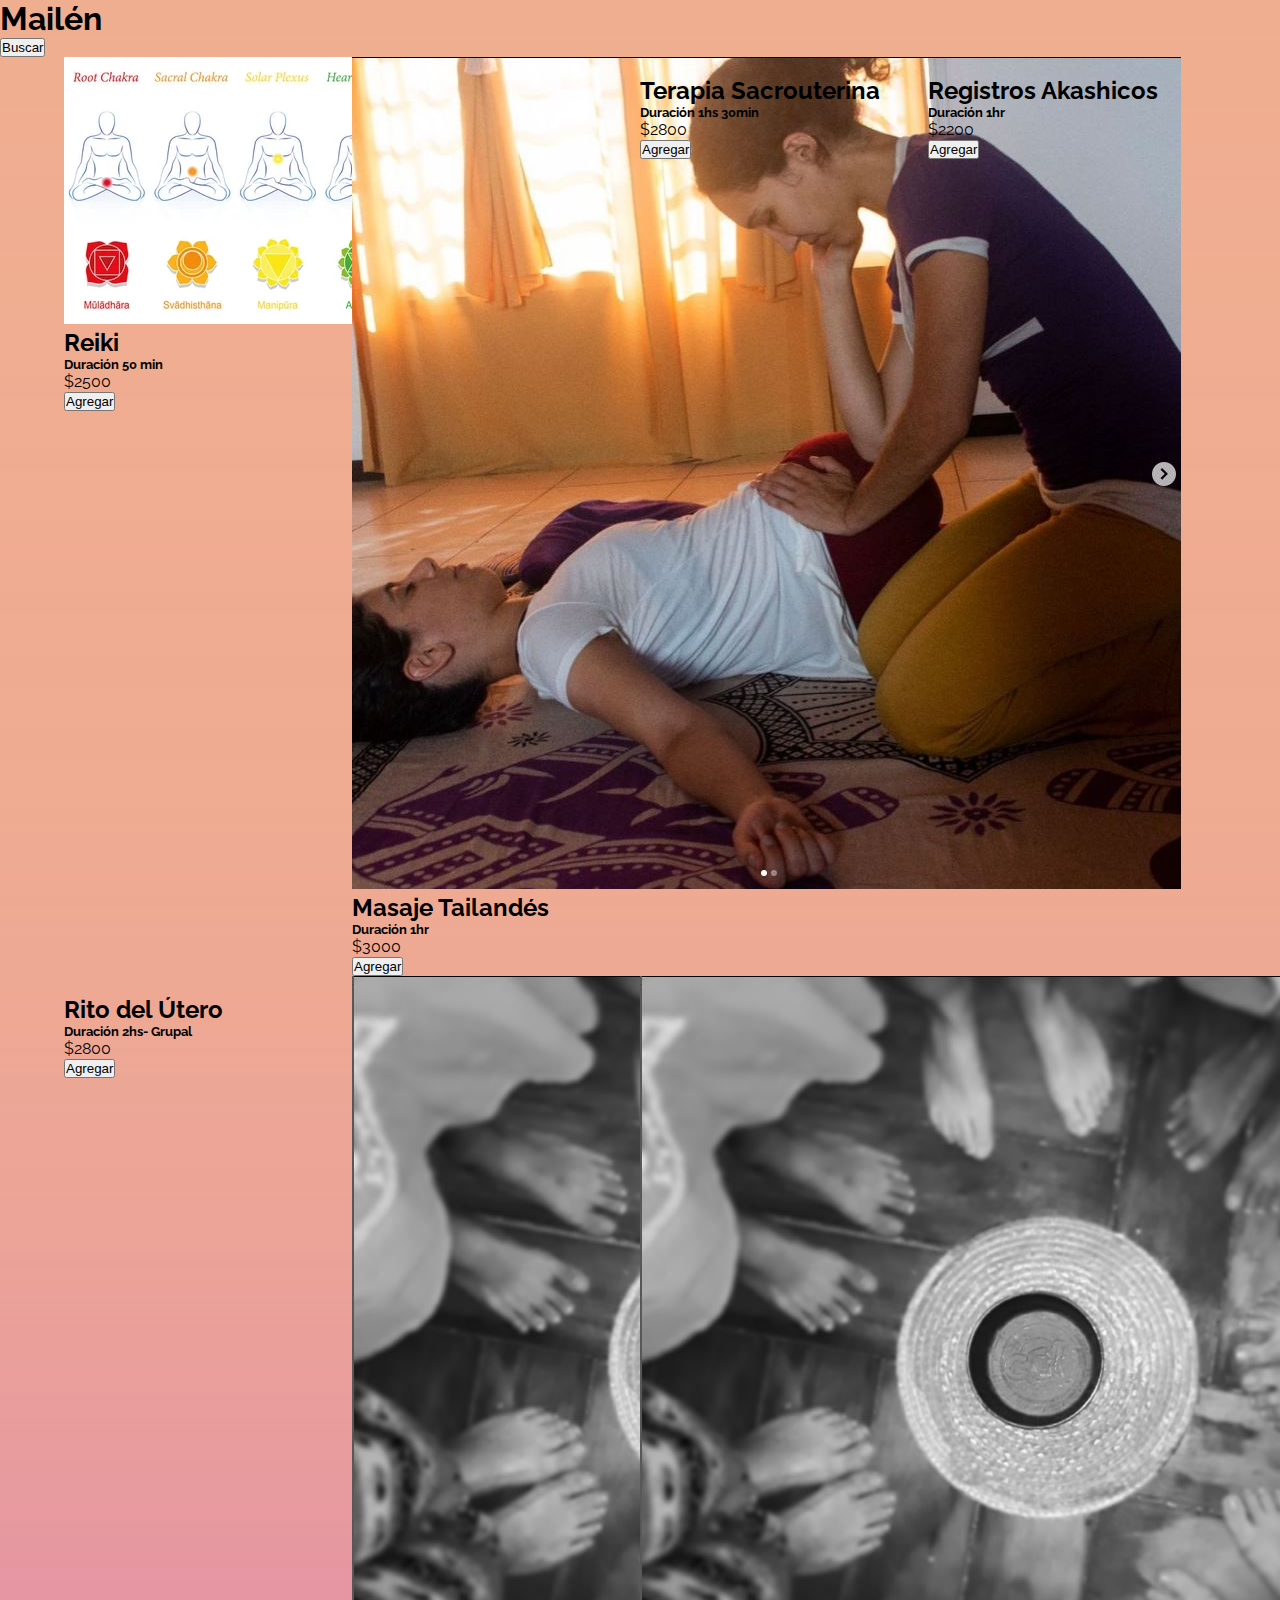
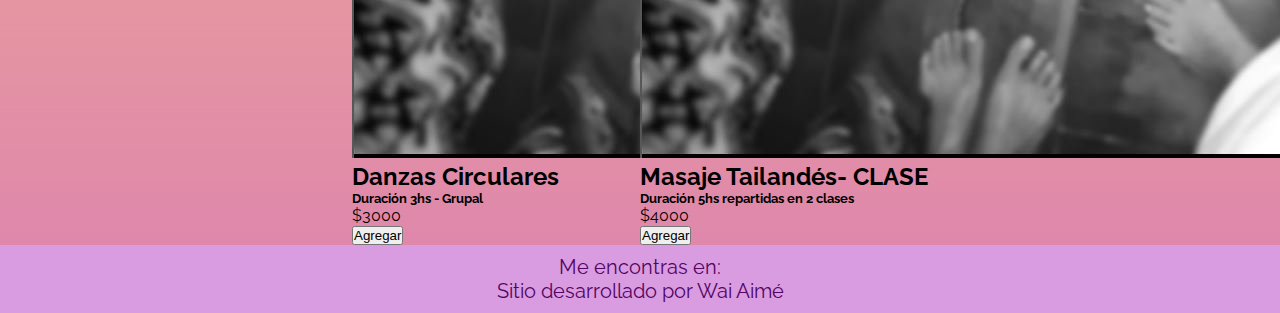
==== index.html @ f0886142 "inicio" ====
<!DOCTYPE html>
<html lang="en">
    <head>
        <meta charset="UTF-8" />
        <meta http-equiv="X-UA-Compatible" content="IE=edge" />
        <meta name="viewport" content="width=device-width, initial-scale=1.0" />
        <meta name="description" content="Podes realizar diferentes terapias y sesiones tanto individuales como grupales">
        <link href="https://cdn.jsdelivr.net/npm/bootstrap@5.0.2/dist/css/bootstrap.min.css" rel="stylesheet"integrity="sha384-EVSTQN3/azprG1Anm3QDgpJLIm9Nao0Yz1ztcQTwFspd3yD65VohhpuuCOmLASjC" crossorigin="anonymous"/>
        <link rel="stylesheet" href="https://cdnjs.cloudflare.com/ajax/libs/font-awesome/6.2.0/css/all.min.css" integrity="sha512-xh6O/CkQoPOWDdYTDqeRdPCVd1SpvCA9XXcUnZS2FmJNp1coAFzvtCN9BmamE+4aHK8yyUHUSCcJHgXloTyT2A==" crossorigin="anonymous" referrerpolicy="no-referrer" />
        <link href="https://unpkg.com/aos@2.3.1/dist/aos.css" rel="stylesheet">
        <link rel="preconnect" href="https://fonts.googleapis.com">
        <link rel="preconnect" href="https://fonts.gstatic.com" crossorigin>
        <link href="https://fonts.googleapis.com/css2?family=Mansalva&family=Montserrat:wght@500&family=Oswald:wght@200&family=Patrick+Hand+SC&family=Raleway:wght@300&family=Sriracha&display=swap" rel="stylesheet">
        <link rel="stylesheet" href="style.css">

        
        <title>Mailén Cárdenas</title>
    </head>
    <body>
        <header>
            <div class="containerHeader">
                <h1 id="title">Mailén</h1>
                <nav class="navbar navbar-light">
                    <div class="container-fluid">
                        <form class="d-flex justify-content-center">
                            <button class="btn btn-outline-success" id="btnFiltrar" type="button">Buscar</button>
                        </form>
                    </div>
                </nav>
            </div>
        </header>

        <main>
            <div id="contenedor" style="display: flex; flex-wrap: wrap; margin-left: 5%"></div>
            <div id="tabla-carrito"></div>
            <div id="acciones-carrito"></div>
        </main>

        <footer class="container-fluid ">
            <p>Me encontras en:</p>
            <div class="redes">
                <a href="https://www.instagram.com/mai_masajethai/"><i class="fa-brands fa-instagram"></i></a>
                <a href="https://www.facebook.com/masajethai.mai/"><i class="fa-brands fa-facebook"></i></a>
                <a href="https://wa.me/+5491162864665"><i class="fa-brands fa-whatsapp"></i></a>
                <p class="desarrollado">Sitio desarrollado por Wai Aimé</p>
        </div>

    </footer>
    <a href="#" class="subir">
      <i class="fa-solid fa-circle-chevron-up"></i>
    </a> 
        <!-- Librerias y etc -->
        <script
            src="https://code.jquery.com/jquery-3.6.0.min.js" integrity="sha256-/xUj+3OJU5yExlq6GSYGSHk7tPXikynS7ogEvDej/m4=" crossorigin="anonymous">
        </script>
        <!-- Option 1: Bootstrap Bundle with Popper -->
        <script
            src="https://cdn.jsdelivr.net/npm/bootstrap@5.0.2/dist/js/bootstrap.bundle.min.js" integrity="sha384-MrcW6ZMFYlzcLA8NlNtUVF0sA7MsXsP1UyJoMp4YLEuNSfAP+JcXn/tWtIaxVXM"crossorigin="anonymous">
        </script>
        <!-- Sweet alert -->
        <script src="https://unpkg.com/sweetalert/dist/sweetalert.min.js"></script>
        <!-- Toastify -->
        <script src="//cdnjs.cloudflare.com/ajax/libs/toastify-js/1.11.2/toastify-es.min.js"></script>
        <script src="https://cdn.jsdelivr.net/npm/@popperjs/core@2.11.6/dist/umd/popper.min.js" integrity="sha384-oBqDVmMz9ATKxIep9tiCxS/Z9fNfEXiDAYTujMAeBAsjFuCZSmKbSSUnQlmh/jp3" crossorigin="anonymous"></script>
        <script src="https://cdn.jsdelivr.net/npm/bootstrap@5.2.2/dist/js/bootstrap.min.js" integrity="sha384-IDwe1+LCz02ROU9k972gdyvl+AESN10+x7tBKgc9I5HFtuNz0wWnPclzo6p9vxnk" crossorigin="anonymous"></script>
        <!-- <script src="./index_eventos.js"></script> -->
        <script src="./index.js"></script>
    </body>
</html>
---- style.css ----
@import url("https://fonts.googleapis.com/css2?family=Mansalva&family=Montserrat:wght@500&family=Oswald:wght@200&family=Patrick+Hand+SC&family=Raleway&family=Sriracha&display=swap");
* {
  margin: 0%;
  padding: 0%;
  box-sizing: border-box;
}

html {
  scroll-behavior: smooth;
}

title {
  background-color: "Trebuchet MS", "Lucida Sans Unicode", "Lucida Grande", "Lucida Sans", Arial, sans-serif;
}

body {
  background-color: #f0ae90;
  background-image: linear-gradient(#f0ae90, 80%, rgba(191, 63, 223, 0.39));
  font-family: "Raleway", sans-serif;
  position: relative;
}

footer {
  background-color: rgb(218, 156, 225);
  text-align: center;
  font-size: 20px;
  font-family: "Raleway", sans-serif;
  width: 100%;
  padding: 10px;
  margin-bottom: 0px;
}
footer p {
  text-align: center;
  font-size: 20px;
  font-family: "Raleway", sans-serif;
  color: rgb(83, 5, 99);
}
footer .redes a {
  font-size: 1.5em;
  color: rgb(46, 2, 50);
  letter-spacing: 40px;
}
footer .redes a:hover {
  color: honeydew;
}

.subir {
  color: honeydew;
  position: fixed;
  bottom: 1em;
  right: 2em;
  font-size: 2em;
}
.subir:hover {
  color: rgb(189, 60, 240);
}

/*# sourceMappingURL=style.css.map */
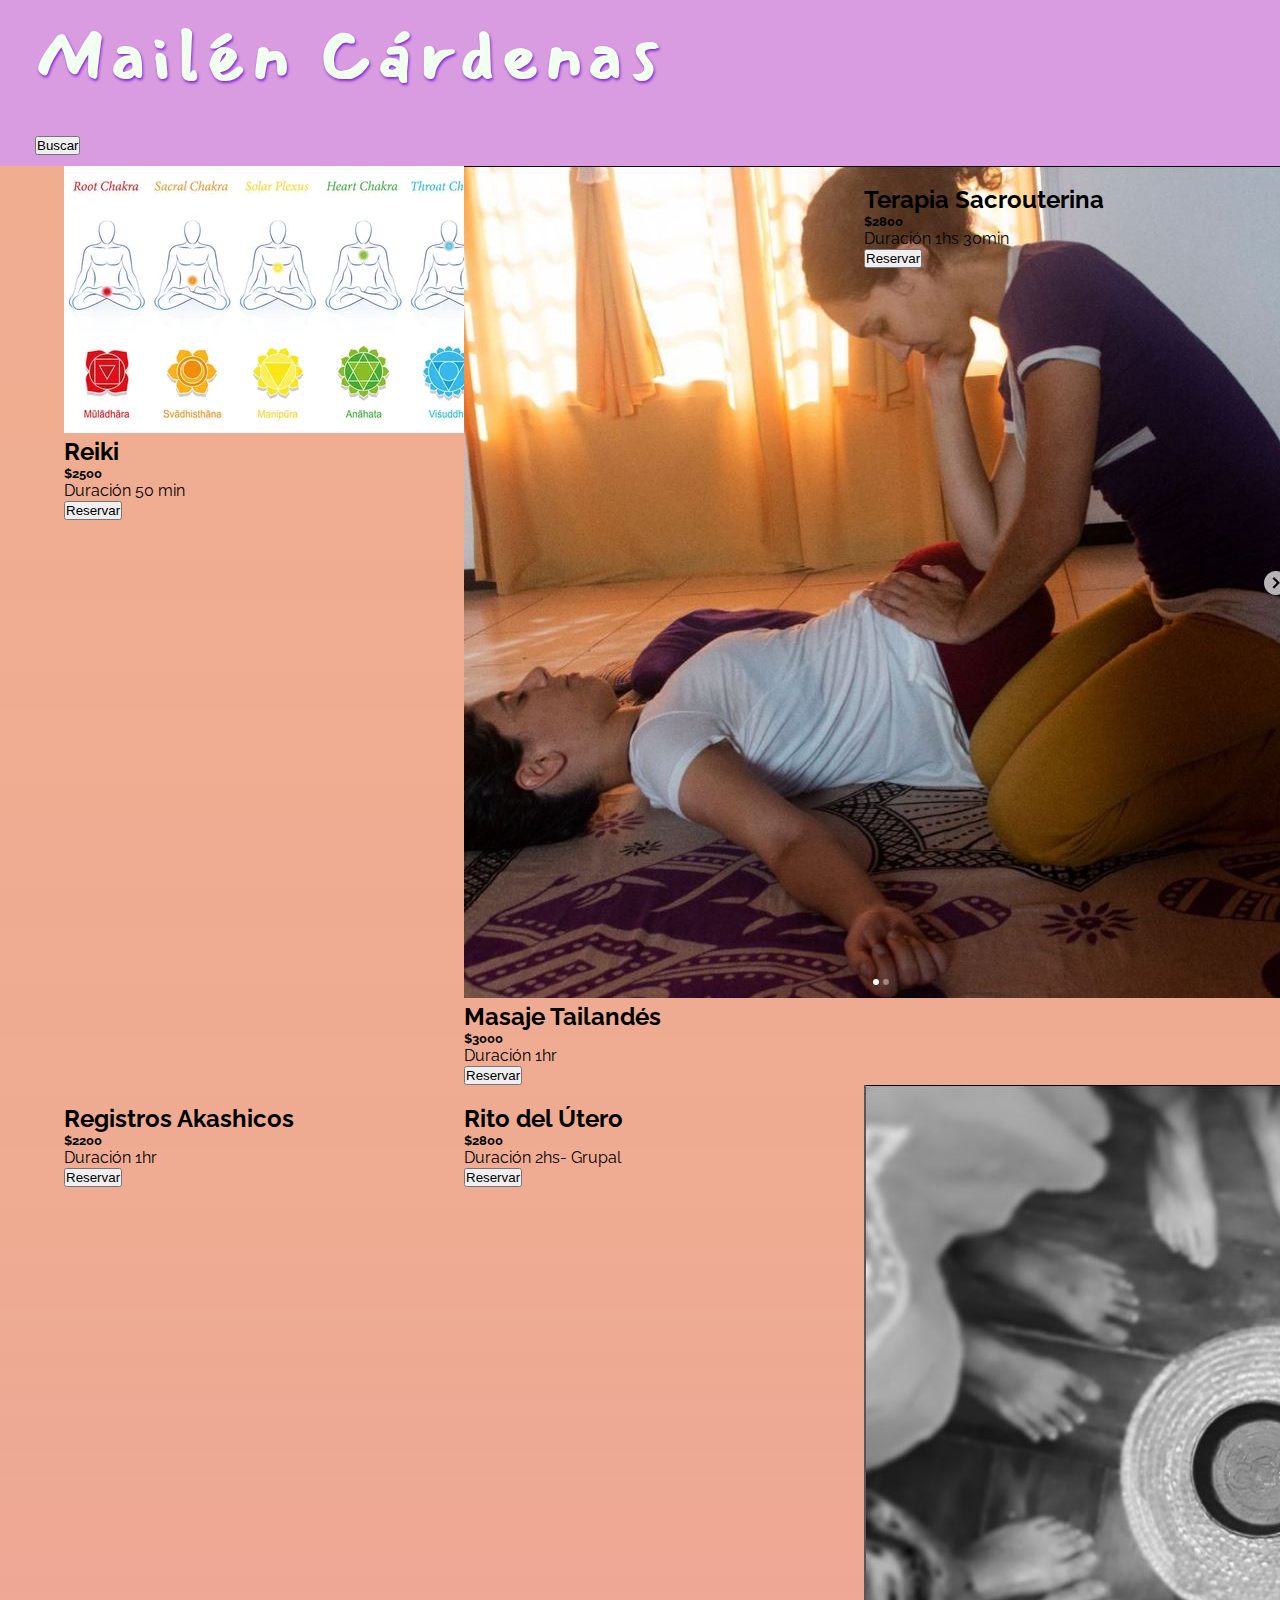
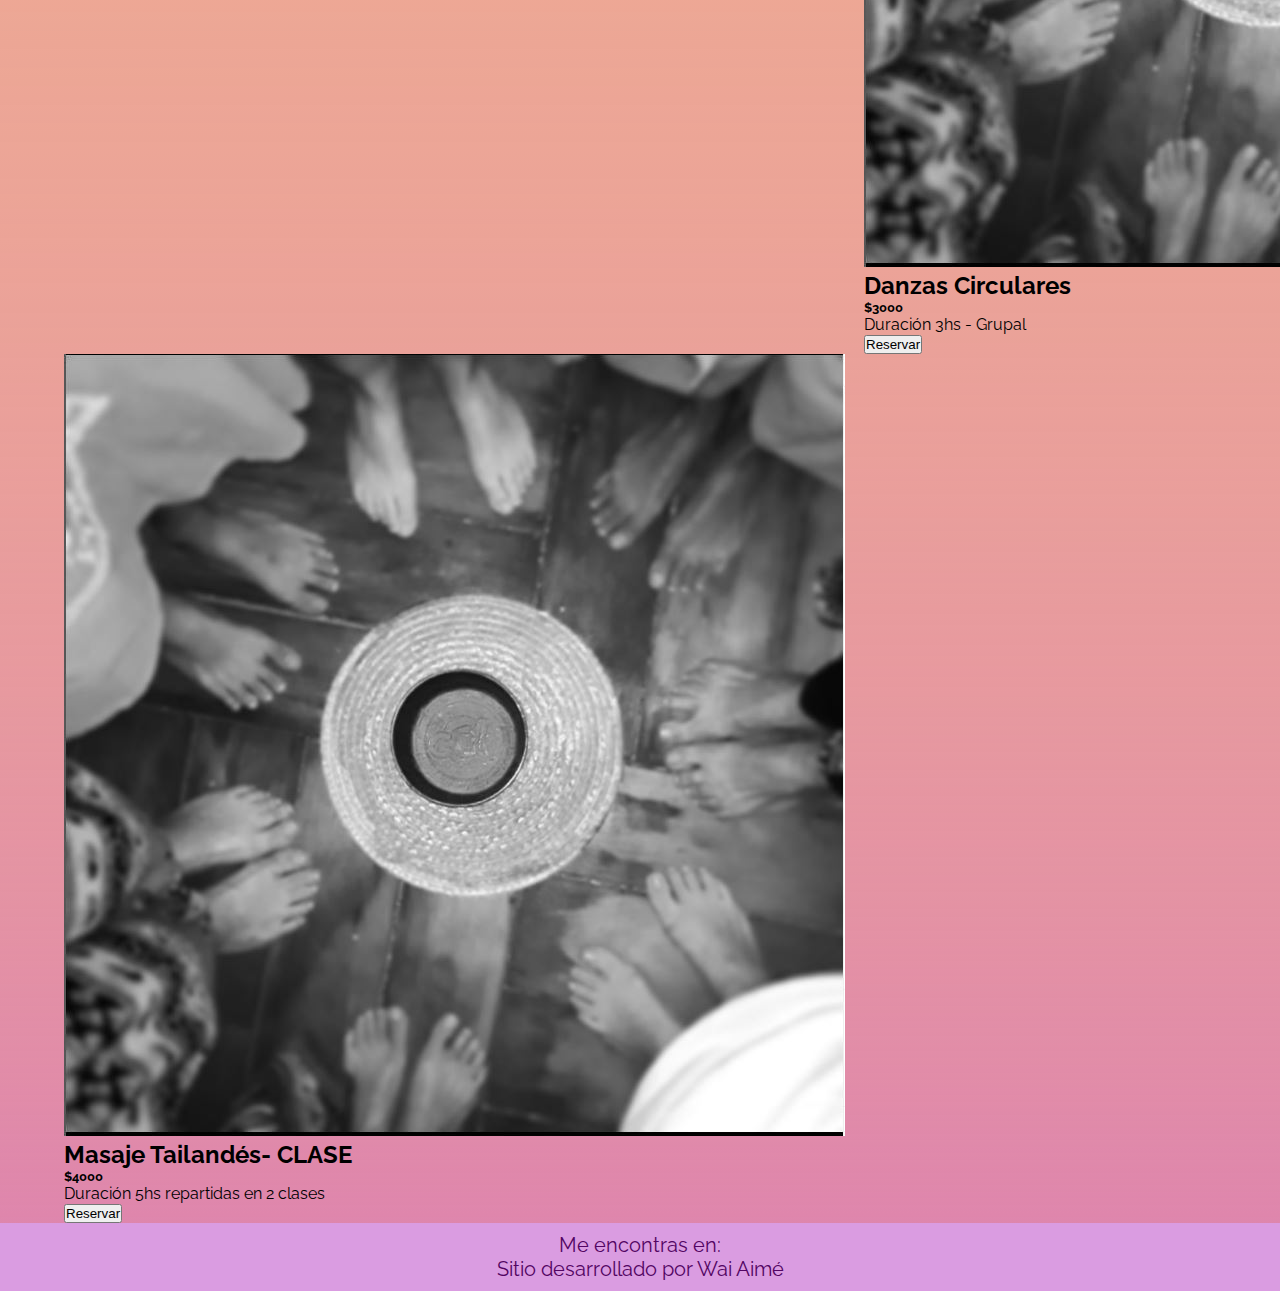
==== commit 00b4ebce: "creacion carpeta style, previo armado archivo funciones" ====
--- a/index.html
+++ b/index.html
@@ -1,5 +1,5 @@
 <!DOCTYPE html>
-<html lang="en">
+<html lang="es">
     <head>
         <meta charset="UTF-8" />
         <meta http-equiv="X-UA-Compatible" content="IE=edge" />
@@ -11,15 +11,15 @@
         <link rel="preconnect" href="https://fonts.googleapis.com">
         <link rel="preconnect" href="https://fonts.gstatic.com" crossorigin>
         <link href="https://fonts.googleapis.com/css2?family=Mansalva&family=Montserrat:wght@500&family=Oswald:wght@200&family=Patrick+Hand+SC&family=Raleway:wght@300&family=Sriracha&display=swap" rel="stylesheet">
-        <link rel="stylesheet" href="style.css">
+        <link rel="stylesheet" href="./style/style.css">
 
         
-        <title>Mailén Cárdenas</title>
+        <title>Mailén C</title>
     </head>
     <body>
         <header>
             <div class="containerHeader">
-                <h1 id="title">Mailén</h1>
+                <h1 id="title">Mailén Cárdenas</h1>
                 <nav class="navbar navbar-light">
                     <div class="container-fluid">
                         <form class="d-flex justify-content-center">
@@ -39,31 +39,24 @@
         <footer class="container-fluid ">
             <p>Me encontras en:</p>
             <div class="redes">
-                <a href="https://www.instagram.com/mai_masajethai/"><i class="fa-brands fa-instagram"></i></a>
+                <a href="https://www.instagram.com/mai_solcosmico/"><i class="fa-brands fa-instagram"></i></a>
                 <a href="https://www.facebook.com/masajethai.mai/"><i class="fa-brands fa-facebook"></i></a>
                 <a href="https://wa.me/+5491162864665"><i class="fa-brands fa-whatsapp"></i></a>
                 <p class="desarrollado">Sitio desarrollado por Wai Aimé</p>
-        </div>
+            </div>
+        </footer>
+    <a href="#" class="subir">
+        <i class="fa-solid fa-circle-chevron-up"></i>
+    </a> 
 
-    </footer>
-    <a href="#" class="subir">
-      <i class="fa-solid fa-circle-chevron-up"></i>
-    </a> 
-        <!-- Librerias y etc -->
         <script
             src="https://code.jquery.com/jquery-3.6.0.min.js" integrity="sha256-/xUj+3OJU5yExlq6GSYGSHk7tPXikynS7ogEvDej/m4=" crossorigin="anonymous">
         </script>
-        <!-- Option 1: Bootstrap Bundle with Popper -->
-        <script
-            src="https://cdn.jsdelivr.net/npm/bootstrap@5.0.2/dist/js/bootstrap.bundle.min.js" integrity="sha384-MrcW6ZMFYlzcLA8NlNtUVF0sA7MsXsP1UyJoMp4YLEuNSfAP+JcXn/tWtIaxVXM"crossorigin="anonymous">
-        </script>
-        <!-- Sweet alert -->
+        <script  src="https://cdn.jsdelivr.net/npm/bootstrap@5.0.2/dist/js/bootstrap.bundle.min.js" integrity="sha384-MrcW6ZMFYlzcLA8NlNtUVF0sA7MsXsP1UyJoMp4YLEuNSfAP+JcXn/tWtIaxVXM"crossorigin="anonymous"> </script>
         <script src="https://unpkg.com/sweetalert/dist/sweetalert.min.js"></script>
-        <!-- Toastify -->
-        <script src="//cdnjs.cloudflare.com/ajax/libs/toastify-js/1.11.2/toastify-es.min.js"></script>
         <script src="https://cdn.jsdelivr.net/npm/@popperjs/core@2.11.6/dist/umd/popper.min.js" integrity="sha384-oBqDVmMz9ATKxIep9tiCxS/Z9fNfEXiDAYTujMAeBAsjFuCZSmKbSSUnQlmh/jp3" crossorigin="anonymous"></script>
         <script src="https://cdn.jsdelivr.net/npm/bootstrap@5.2.2/dist/js/bootstrap.min.js" integrity="sha384-IDwe1+LCz02ROU9k972gdyvl+AESN10+x7tBKgc9I5HFtuNz0wWnPclzo6p9vxnk" crossorigin="anonymous"></script>
-        <!-- <script src="./index_eventos.js"></script> -->
+        <script src="//cdnjs.cloudflare.com/ajax/libs/toastify-js/1.11.2/toastify-es.min.js"></script>
         <script src="./index.js"></script>
     </body>
 </html>
--- a/style/style.css
+++ b/style/style.css
@@ -0,0 +1,80 @@
+@import url("https://fonts.googleapis.com/css2?family=Mansalva&family=Montserrat:wght@500&family=Oswald:wght@200&family=Patrick+Hand+SC&family=Raleway&family=Sriracha&display=swap");
+* {
+  margin: 0%;
+  padding: 0%;
+  box-sizing: border-box;
+}
+
+html {
+  scroll-behavior: smooth;
+}
+
+title {
+  background-color: "Trebuchet MS", "Lucida Sans Unicode", "Lucida Grande", "Lucida Sans", Arial, sans-serif;
+}
+
+header {
+  width: 100%;
+  background-color: rgb(218, 156, 225);
+  font-family: "Mansalva", cursive;
+  font-size: 35px;
+  color: honeydew;
+  letter-spacing: 0.2em;
+  padding-left: 1em;
+  text-shadow: 1px 2px 3px rgba(117, 18, 209, 0.849);
+}
+header a {
+  text-decoration: none;
+  color: honeydew;
+  margin-top: 2px;
+  margin-left: 1em;
+  text-align: left;
+  font-size: 35px;
+}
+header a:hover {
+  color: rgb(108, 60, 156);
+}
+
+body {
+  background-color: #f0ae90;
+  background-image: linear-gradient(#f0ae90, 80%, rgba(191, 63, 223, 0.39));
+  font-family: "Raleway", sans-serif;
+  position: relative;
+}
+
+footer {
+  background-color: rgb(218, 156, 225);
+  text-align: center;
+  font-size: 20px;
+  font-family: "Raleway", sans-serif;
+  width: 100%;
+  padding: 10px;
+  margin-bottom: 0px;
+}
+footer p {
+  text-align: center;
+  font-size: 20px;
+  font-family: "Raleway", sans-serif;
+  color: rgb(83, 5, 99);
+}
+footer .redes a {
+  font-size: 1.5em;
+  color: rgb(46, 2, 50);
+  letter-spacing: 40px;
+}
+footer .redes a:hover {
+  color: honeydew;
+}
+
+.subir {
+  color: honeydew;
+  position: fixed;
+  bottom: 1em;
+  right: 2em;
+  font-size: 2em;
+}
+.subir:hover {
+  color: rgb(189, 60, 240);
+}
+
+/*# sourceMappingURL=style.css.map */
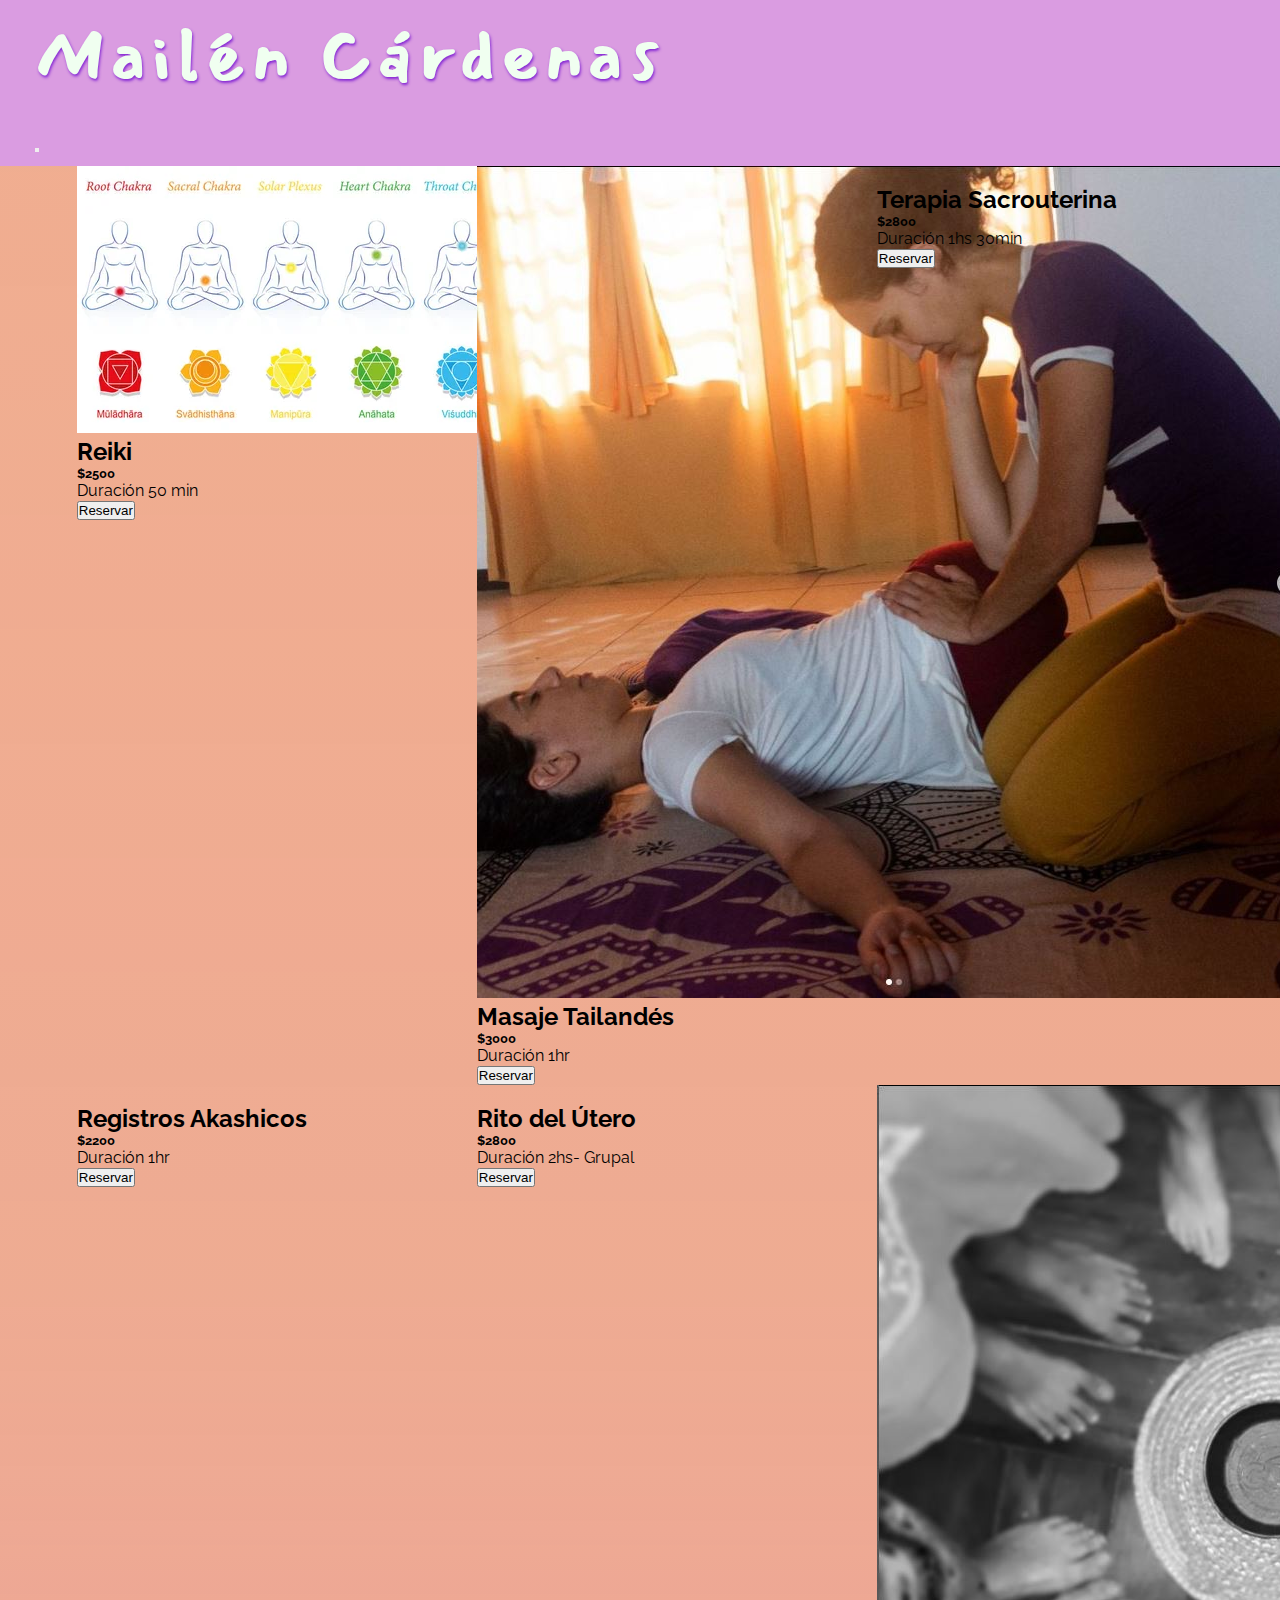
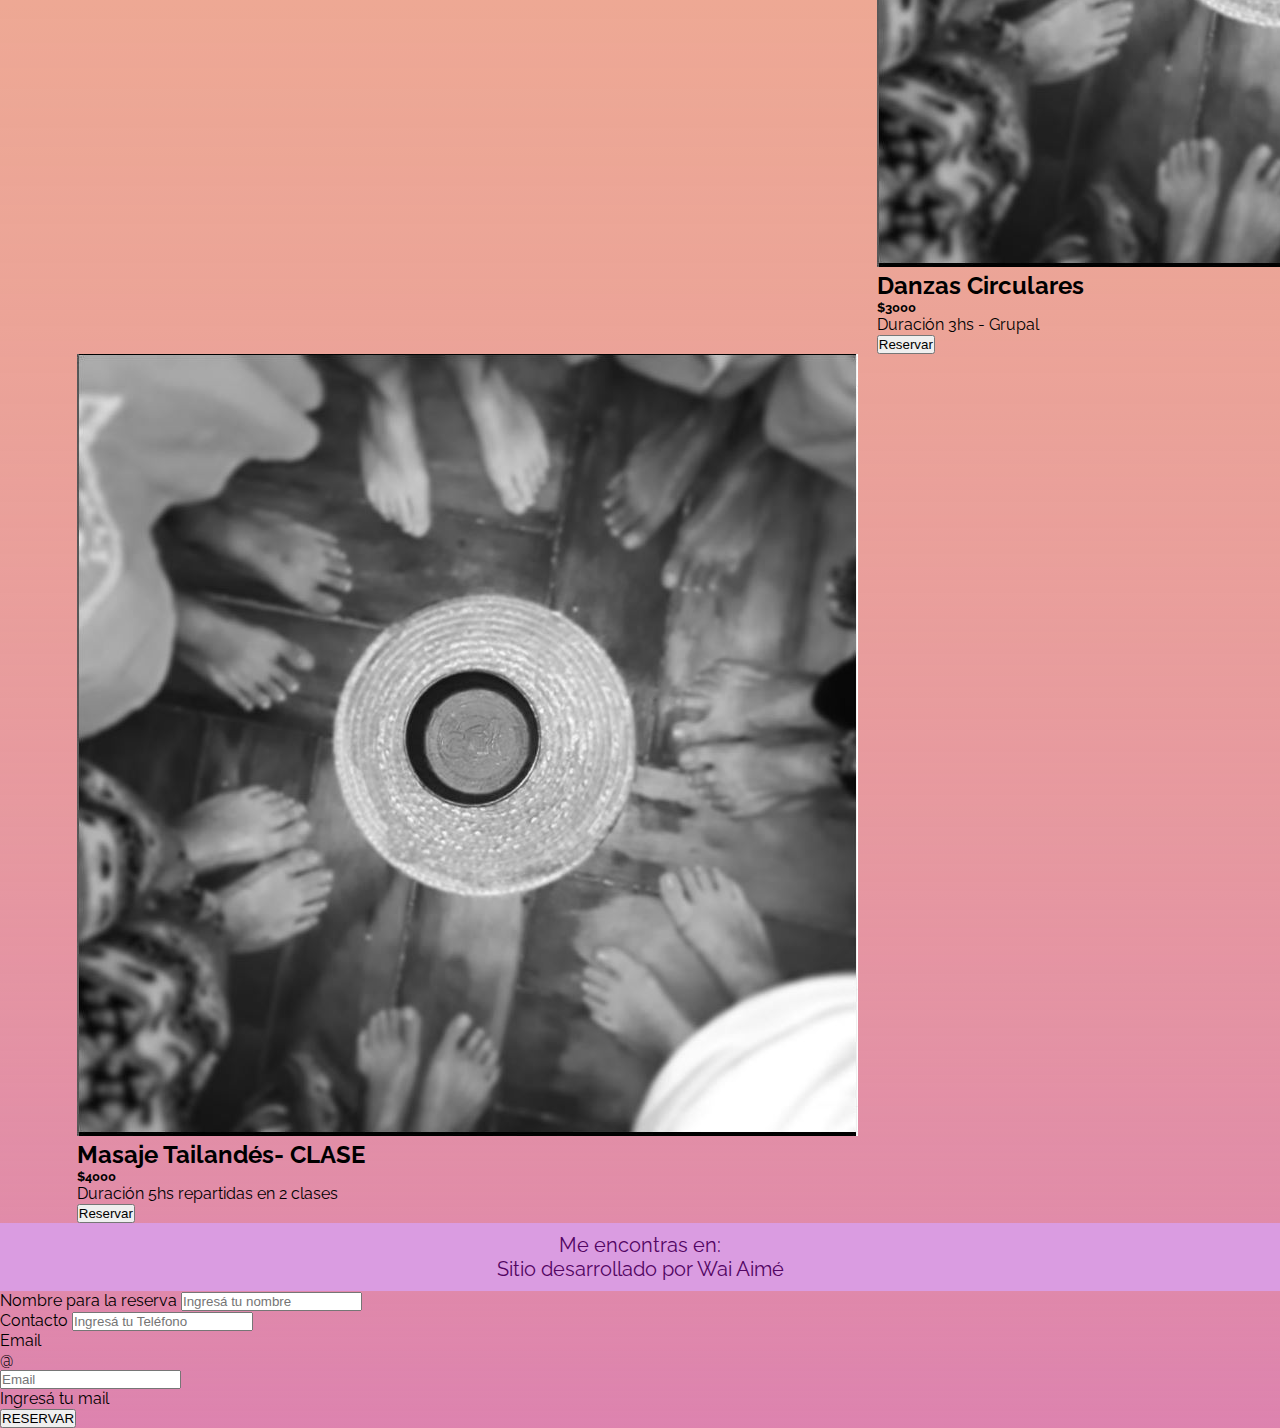
==== commit 31f9c5e1: "funcion reserva lista" ====
--- a/index.html
+++ b/index.html
@@ -23,7 +23,7 @@
                 <nav class="navbar navbar-light">
                     <div class="container-fluid">
                         <form class="d-flex justify-content-center">
-                            <button class="btn btn-outline-success" id="btnFiltrar" type="button">Buscar</button>
+                            <button class="btn btn-outline-light" id="btnFiltrar" type="button">    </button>
                         </form>
                     </div>
                 </nav>
@@ -31,11 +31,14 @@
         </header>
 
         <main>
-            <div id="contenedor" style="display: flex; flex-wrap: wrap; margin-left: 5%"></div>
-            <div id="tabla-carrito"></div>
-            <div id="acciones-carrito"></div>
+            <div id="contenedor" style="display: flex; flex-wrap: wrap; margin-left: 6%"></div>
+            <div id="sesionesElegidas"></div>
+            <div id="acciones"></div>
+            <form id="contactoReserva" class="needs-validation" novalidate>        
+            </form>
+            
         </main>
-
+        
         <footer class="container-fluid ">
             <p>Me encontras en:</p>
             <div class="redes">
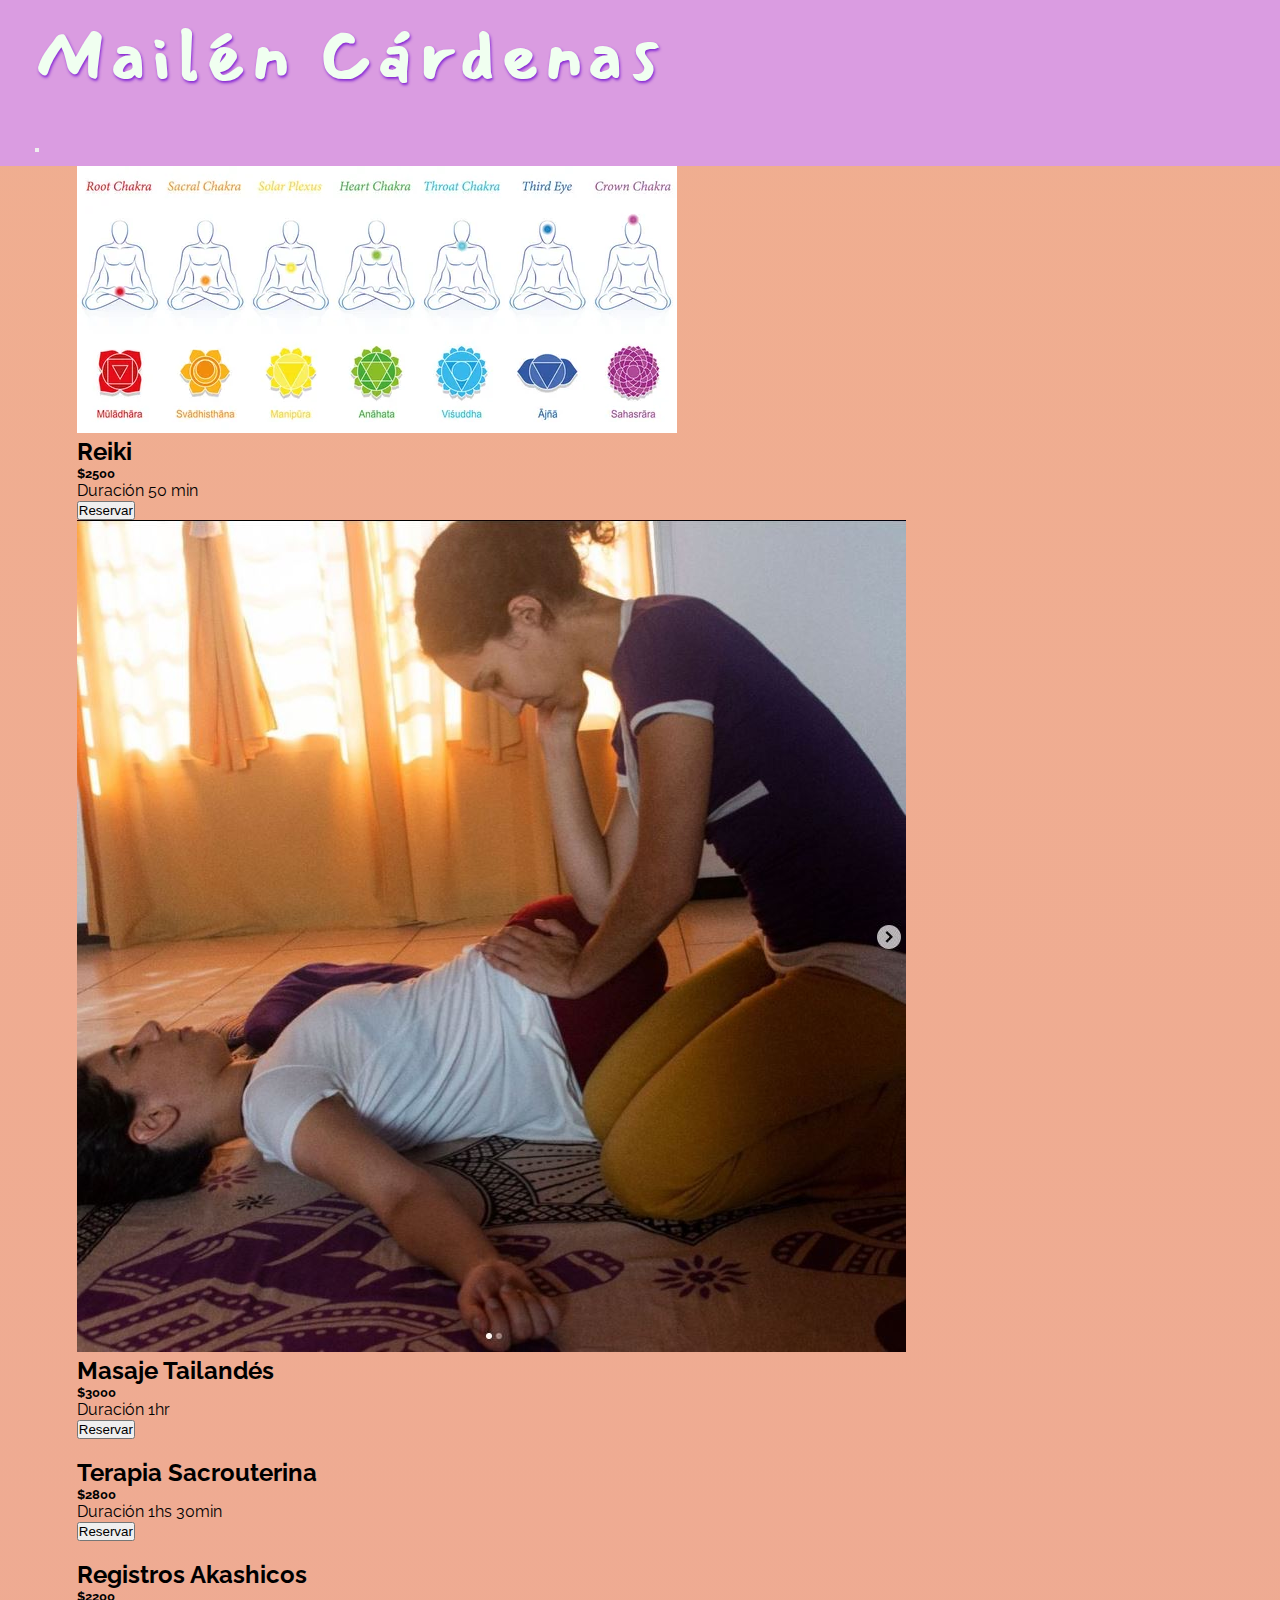
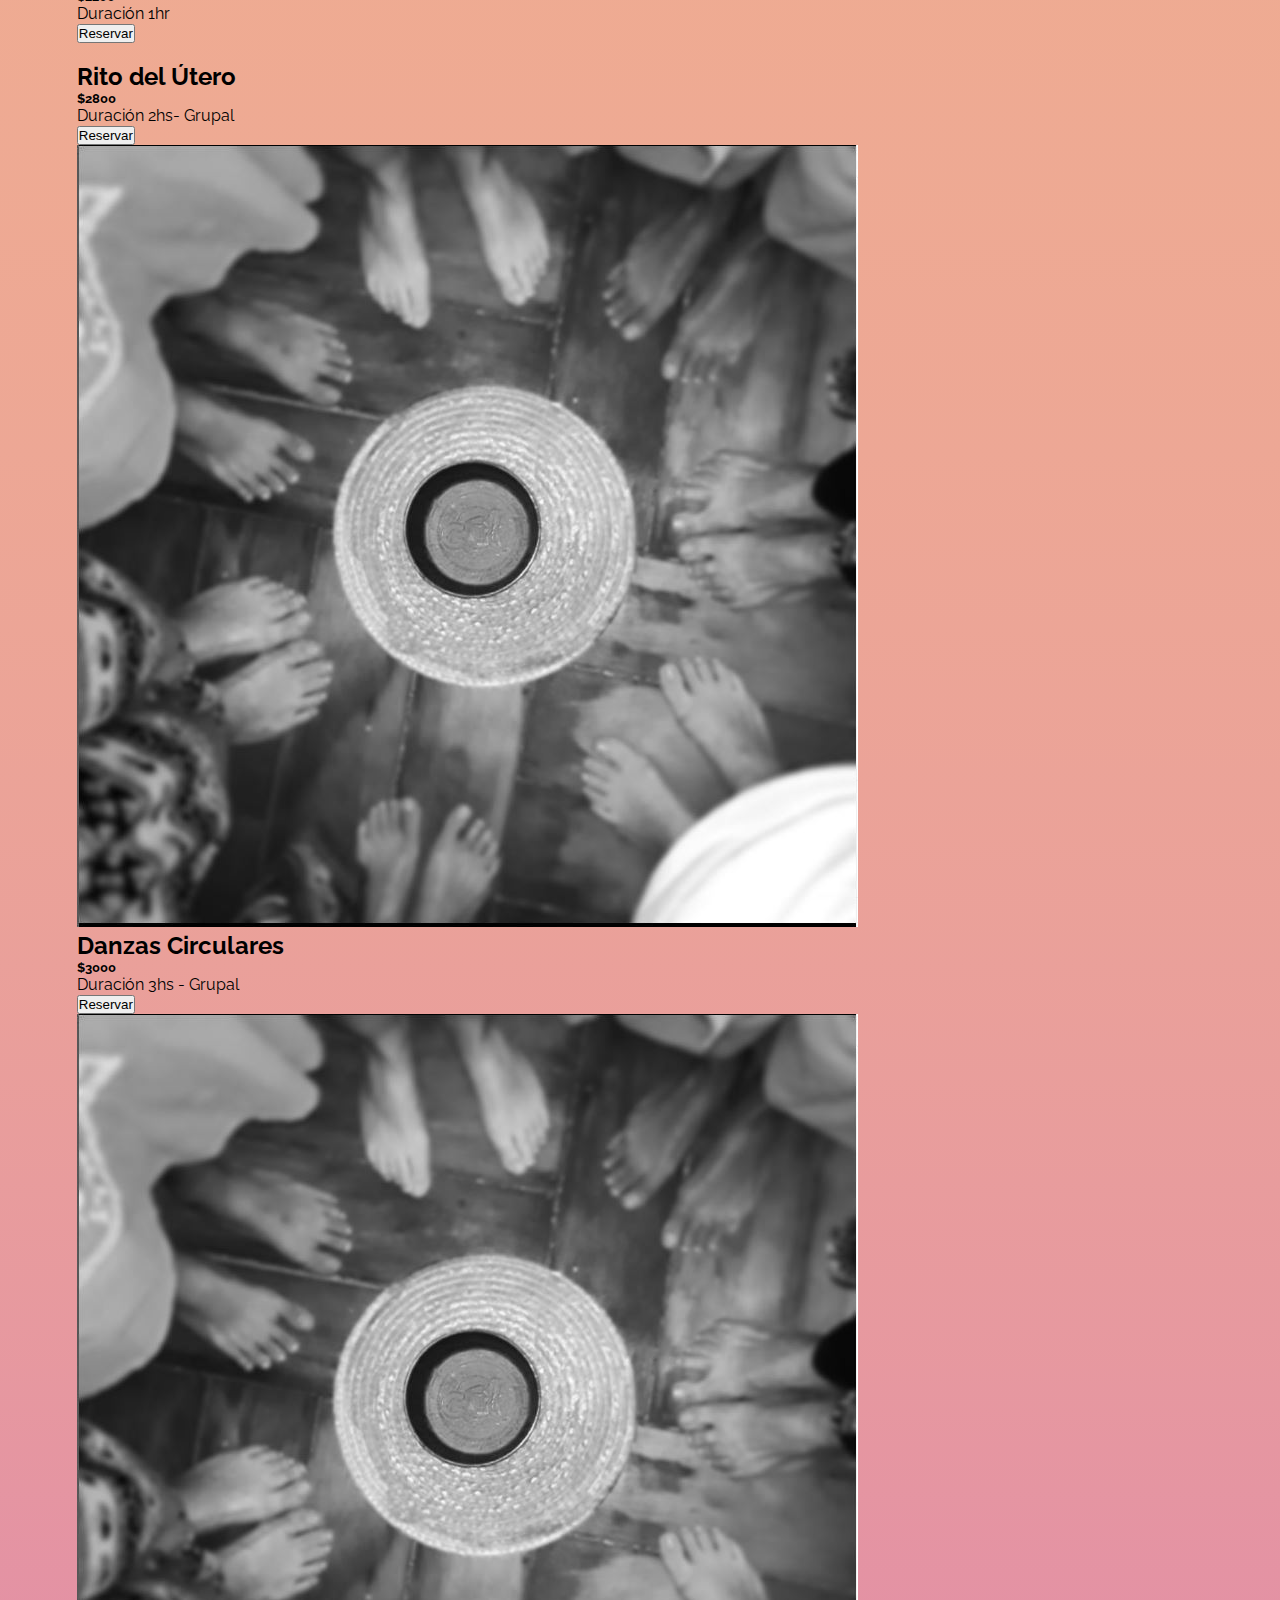
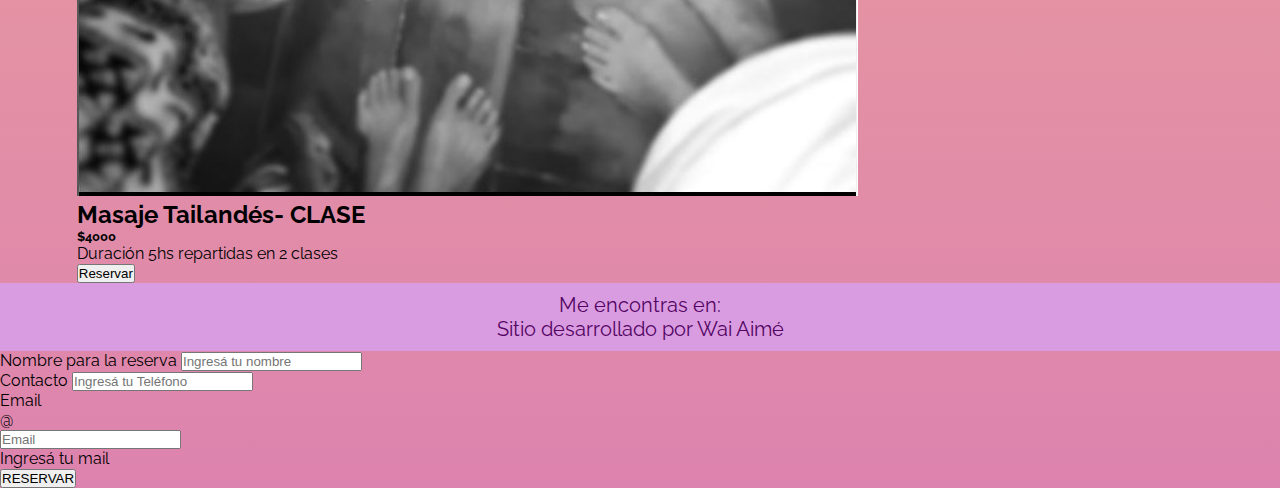
==== commit 1c8f0187: "pre storage de reserva" ====
--- a/index.html
+++ b/index.html
@@ -31,7 +31,7 @@
         </header>
 
         <main>
-            <div id="contenedor" style="display: flex; flex-wrap: wrap; margin-left: 6%"></div>
+            <div class="card-group" id="contenedor"></div>
             <div id="sesionesElegidas"></div>
             <div id="acciones"></div>
             <form id="contactoReserva" class="needs-validation" novalidate>        
@@ -52,14 +52,15 @@
         <i class="fa-solid fa-circle-chevron-up"></i>
     </a> 
 
-        <script
-            src="https://code.jquery.com/jquery-3.6.0.min.js" integrity="sha256-/xUj+3OJU5yExlq6GSYGSHk7tPXikynS7ogEvDej/m4=" crossorigin="anonymous">
+        <script src="https://code.jquery.com/jquery-3.6.0.min.js" integrity="sha256-/xUj+3OJU5yExlq6GSYGSHk7tPXikynS7ogEvDej/m4=" crossorigin="anonymous">
         </script>
-        <script  src="https://cdn.jsdelivr.net/npm/bootstrap@5.0.2/dist/js/bootstrap.bundle.min.js" integrity="sha384-MrcW6ZMFYlzcLA8NlNtUVF0sA7MsXsP1UyJoMp4YLEuNSfAP+JcXn/tWtIaxVXM"crossorigin="anonymous"> </script>
+        <script src="https://cdn.jsdelivr.net/npm/bootstrap@5.0.2/dist/js/bootstrap.bundle.min.js" integrity="sha384-MrcW6ZMFYlzcLA8Nl+NtUVF0sA7MsXsP1UyJoMp4YLEuNSfAP+JcXn/tWtIaxVXM" crossorigin="anonymous"
+        ></script>
+
         <script src="https://unpkg.com/sweetalert/dist/sweetalert.min.js"></script>
         <script src="https://cdn.jsdelivr.net/npm/@popperjs/core@2.11.6/dist/umd/popper.min.js" integrity="sha384-oBqDVmMz9ATKxIep9tiCxS/Z9fNfEXiDAYTujMAeBAsjFuCZSmKbSSUnQlmh/jp3" crossorigin="anonymous"></script>
         <script src="https://cdn.jsdelivr.net/npm/bootstrap@5.2.2/dist/js/bootstrap.min.js" integrity="sha384-IDwe1+LCz02ROU9k972gdyvl+AESN10+x7tBKgc9I5HFtuNz0wWnPclzo6p9vxnk" crossorigin="anonymous"></script>
-        <script src="//cdnjs.cloudflare.com/ajax/libs/toastify-js/1.11.2/toastify-es.min.js"></script>
-        <script src="./index.js"></script>
+
+        <script src="./js/index.js" ></script>
     </body>
 </html>
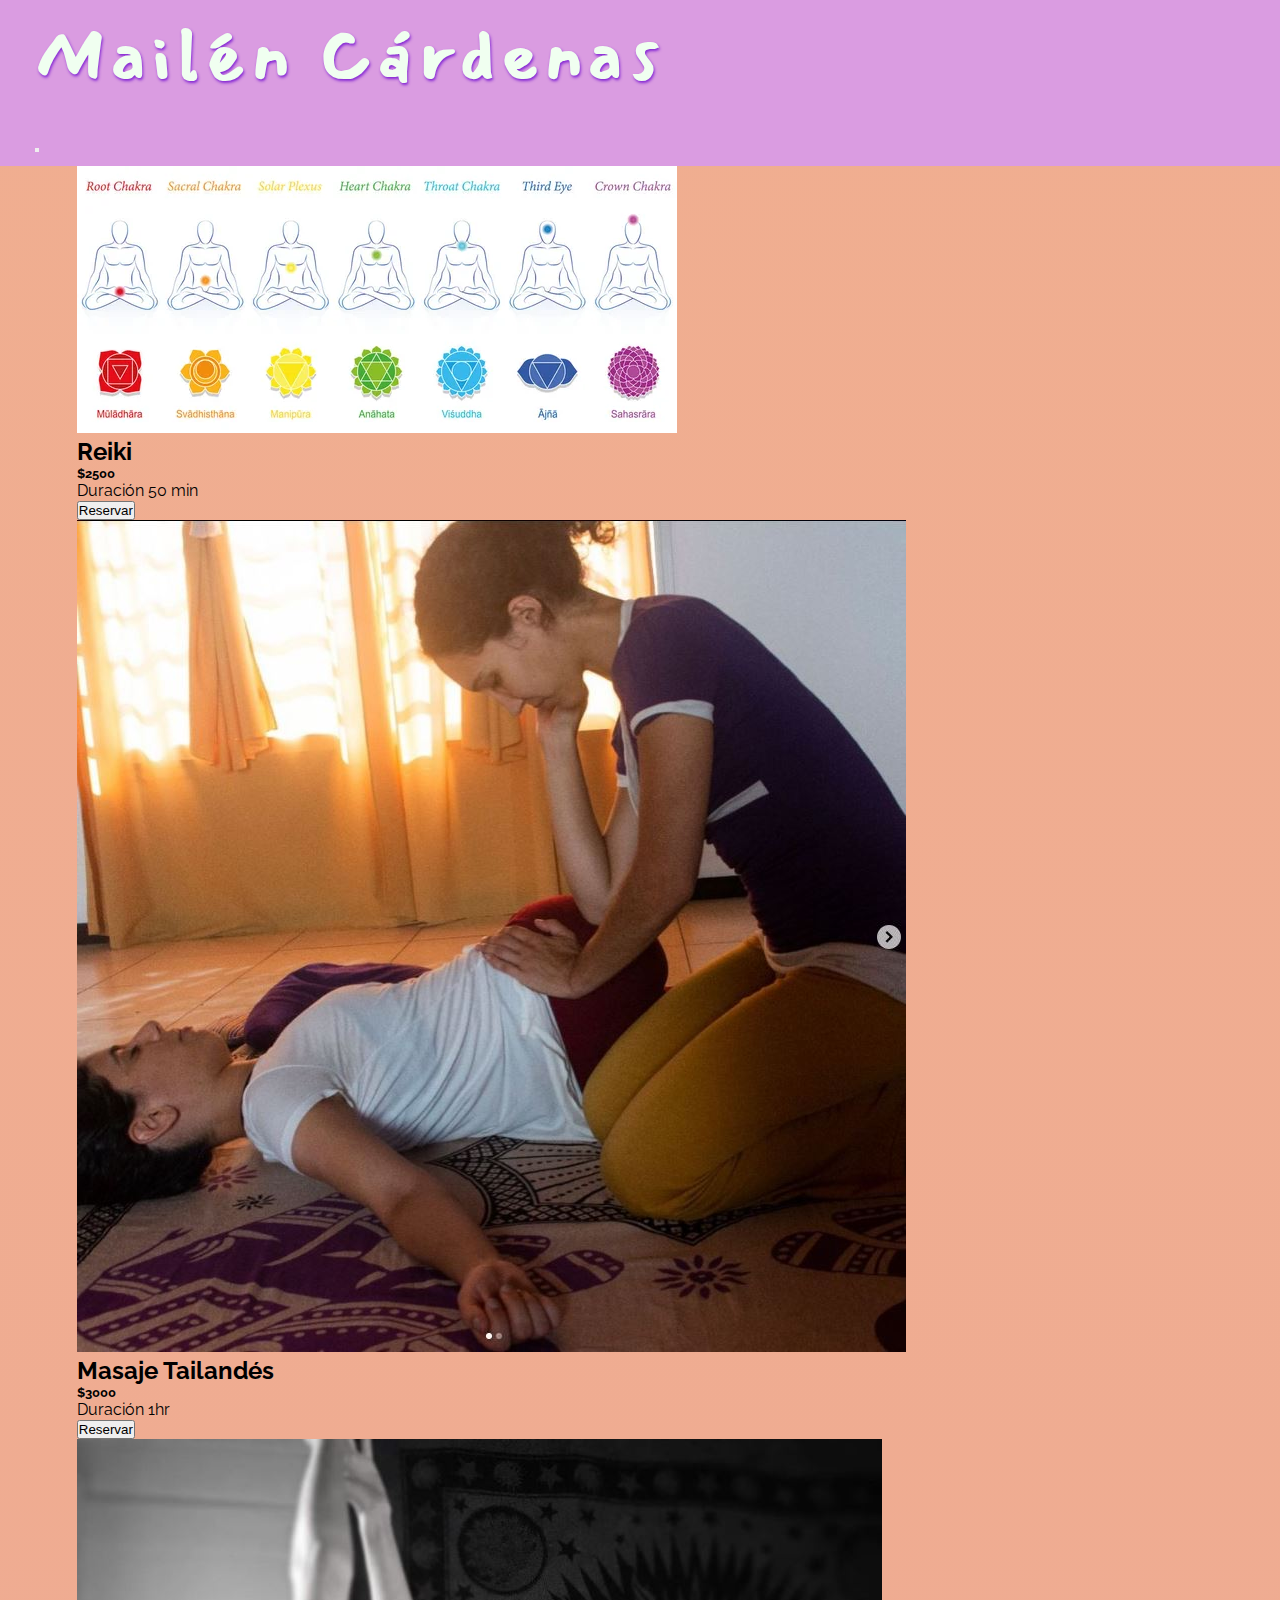
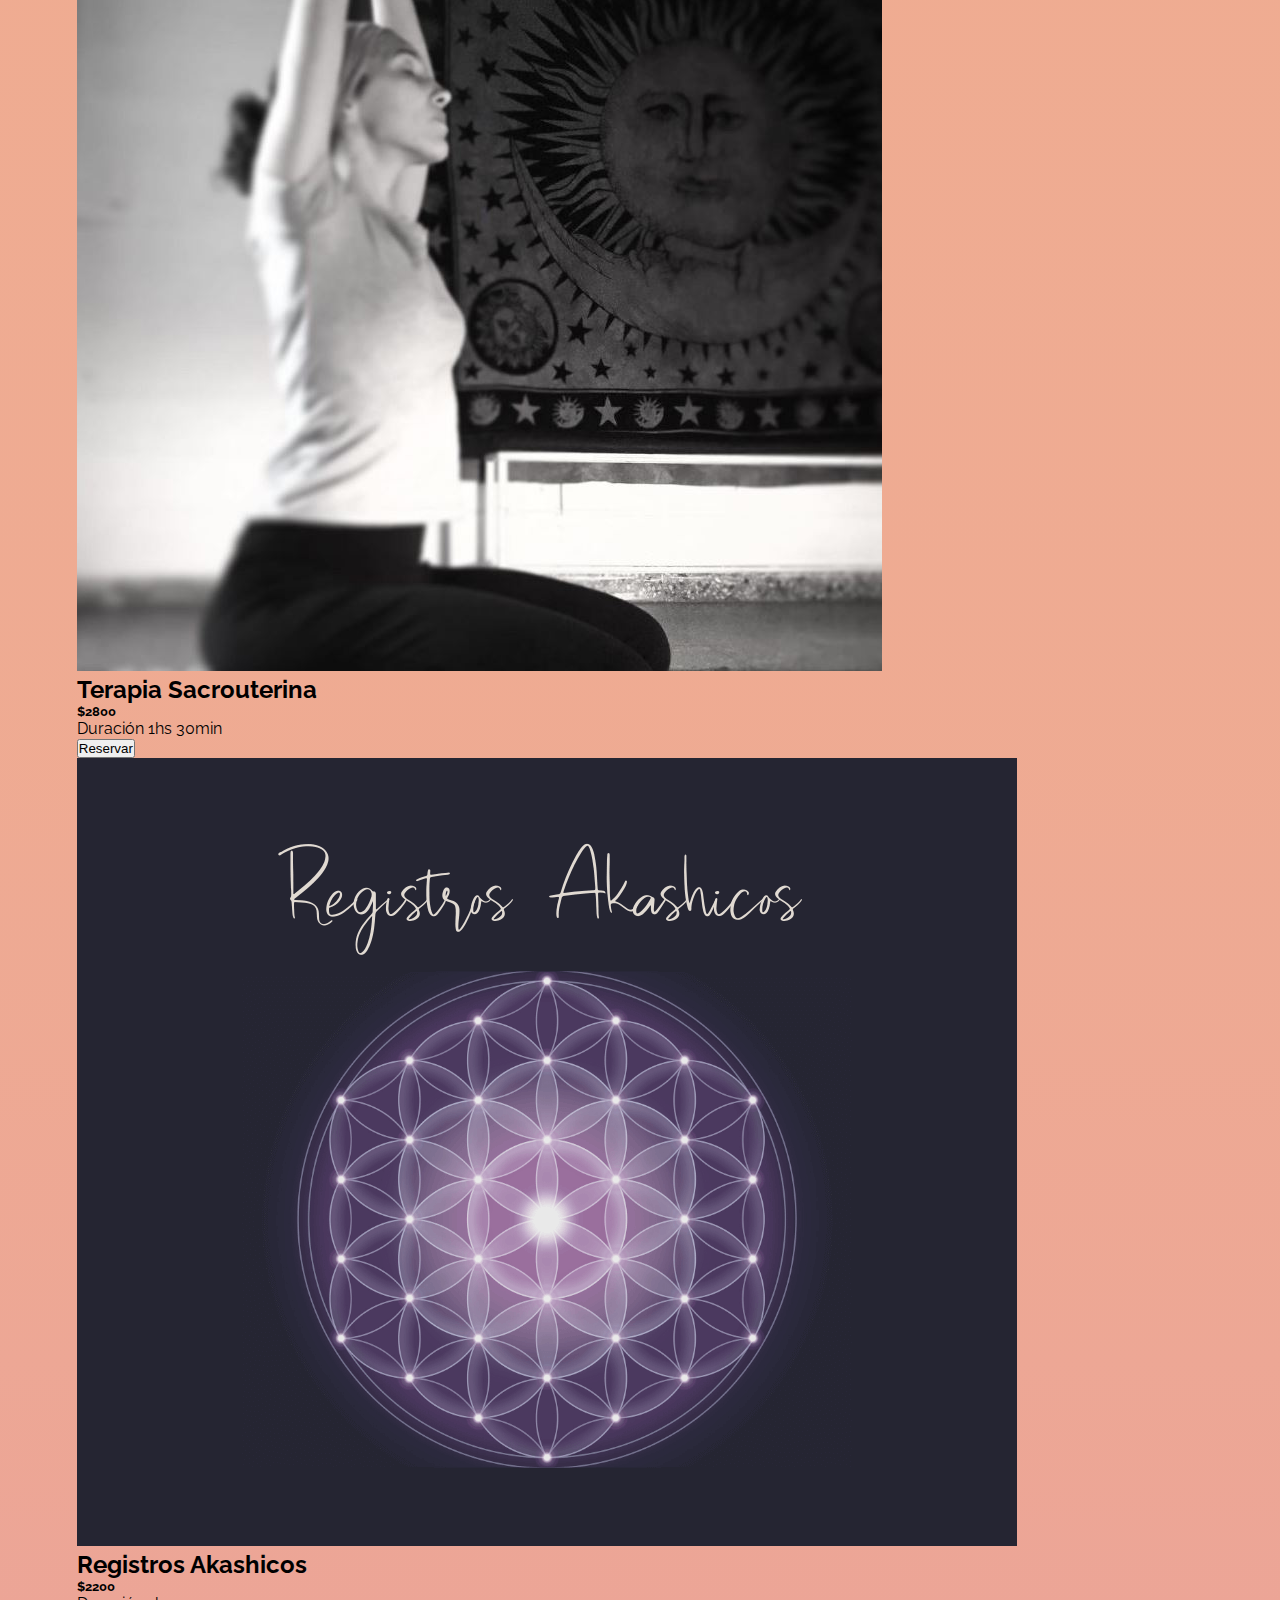
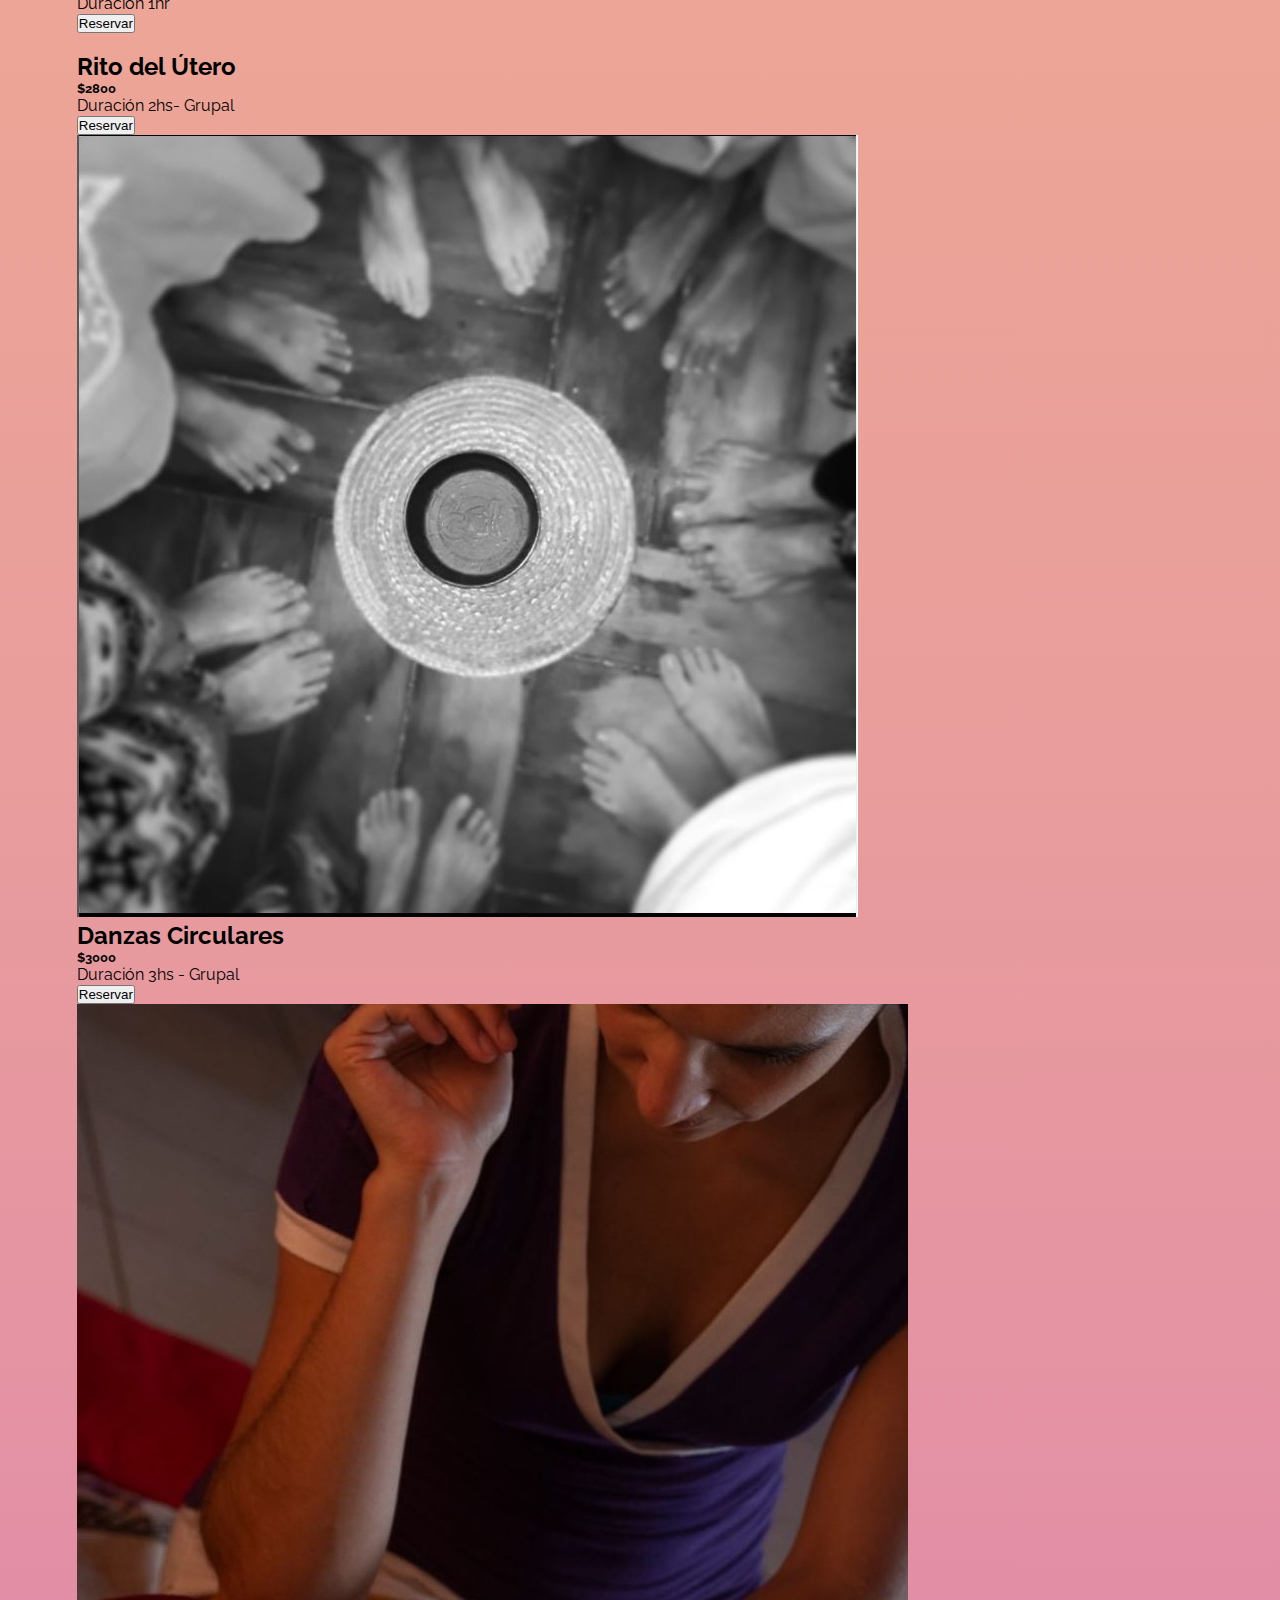
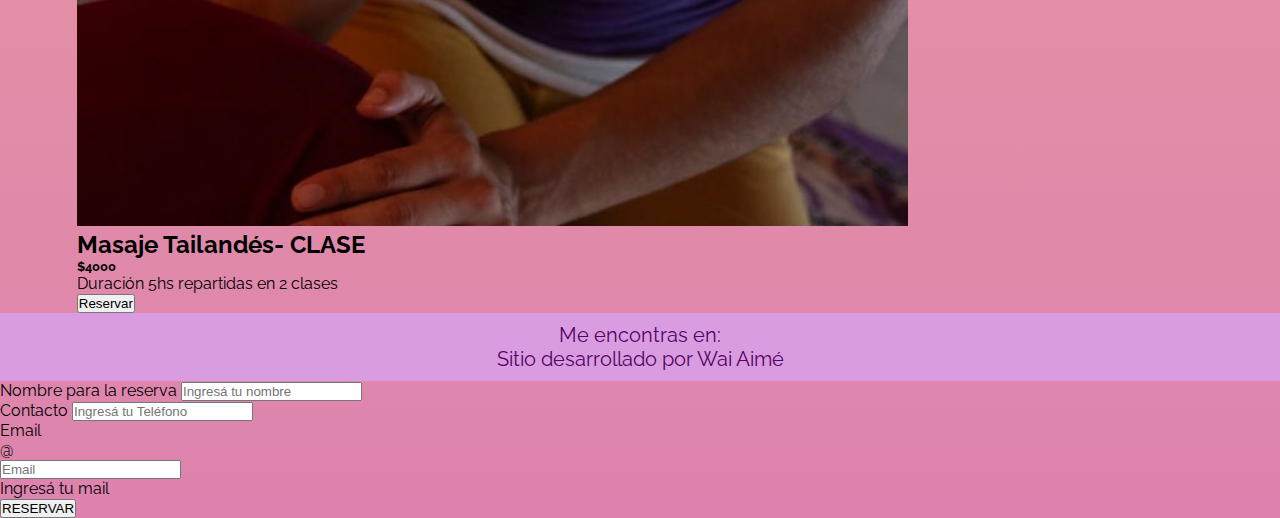
==== commit a8cee960: "falta datos a storage" ====
--- a/index.html
+++ b/index.html
@@ -38,7 +38,7 @@
             </form>
             
         </main>
-        
+        <!--misterio por que el footer queda sobre el formulario, ya lo decifraré -->
         <footer class="container-fluid ">
             <p>Me encontras en:</p>
             <div class="redes">
@@ -56,8 +56,6 @@
         </script>
         <script src="https://cdn.jsdelivr.net/npm/bootstrap@5.0.2/dist/js/bootstrap.bundle.min.js" integrity="sha384-MrcW6ZMFYlzcLA8Nl+NtUVF0sA7MsXsP1UyJoMp4YLEuNSfAP+JcXn/tWtIaxVXM" crossorigin="anonymous"
         ></script>
-
-        <script src="https://unpkg.com/sweetalert/dist/sweetalert.min.js"></script>
         <script src="https://cdn.jsdelivr.net/npm/@popperjs/core@2.11.6/dist/umd/popper.min.js" integrity="sha384-oBqDVmMz9ATKxIep9tiCxS/Z9fNfEXiDAYTujMAeBAsjFuCZSmKbSSUnQlmh/jp3" crossorigin="anonymous"></script>
         <script src="https://cdn.jsdelivr.net/npm/bootstrap@5.2.2/dist/js/bootstrap.min.js" integrity="sha384-IDwe1+LCz02ROU9k972gdyvl+AESN10+x7tBKgc9I5HFtuNz0wWnPclzo6p9vxnk" crossorigin="anonymous"></script>
 
